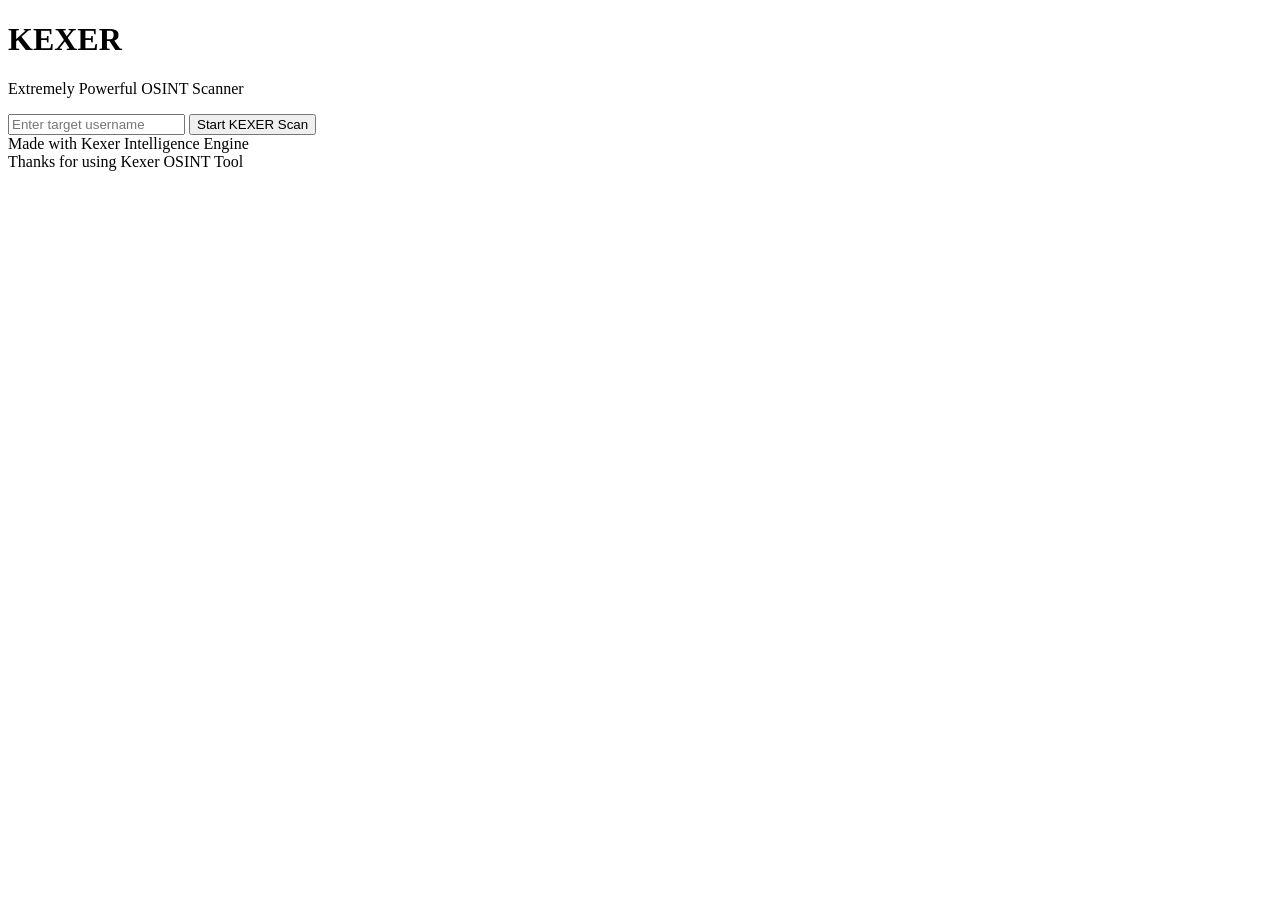
==== templates/index.html @ 6af77568 "Create index.html" ====
<!DOCTYPE html>
<html>
<head>
<title>KEXER OSINT</title>
<link rel="stylesheet" href="/static/style.css">
</head>
<body>

<div class="main">

<h1 class="logo">KEXER</h1>
<p class="tag">Extremely Powerful OSINT Scanner</p>

<form action="/scan">
<input name="username" placeholder="Enter target username" required>
<button>Start KEXER Scan</button>
</form>

</div>

<footer>
Made with Kexer Intelligence Engine<br>
Thanks for using Kexer OSINT Tool
</footer>

</body>
</html>
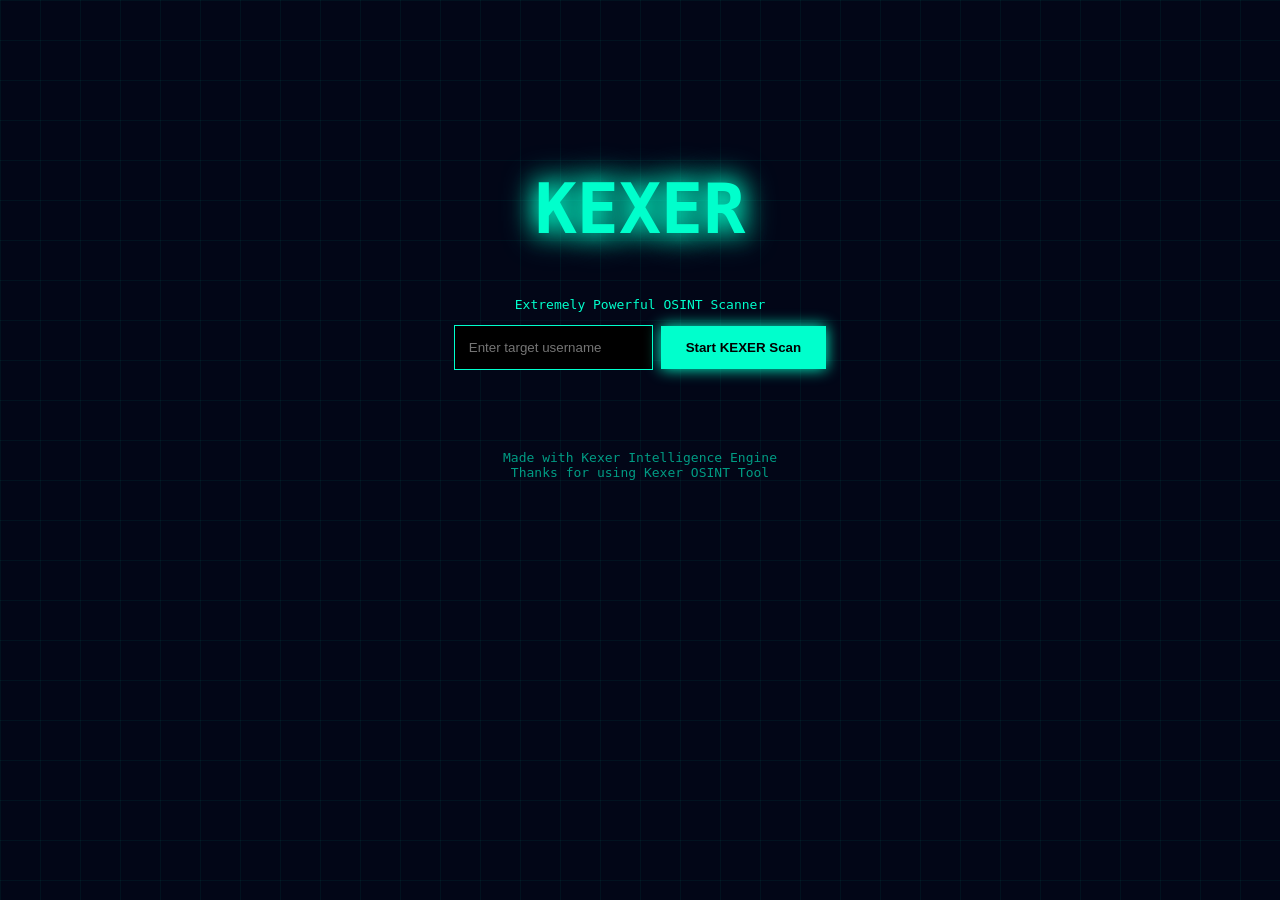
==== commit 95529e68: "Update index.html" ====
--- a/templates/index.html
+++ b/templates/index.html
@@ -2,18 +2,75 @@
 <html>
 <head>
 <title>KEXER OSINT</title>
+
+<meta name="viewport" content="width=device-width, initial-scale=1">
+
 <link rel="stylesheet" href="/static/style.css">
+
+<style>
+/* Extra UI effects */
+
+.grid-bg{
+position:fixed;
+top:0;
+left:0;
+width:100%;
+height:100%;
+background-image:
+linear-gradient(rgba(0,255,200,0.05) 1px, transparent 1px),
+linear-gradient(90deg, rgba(0,255,200,0.05) 1px, transparent 1px);
+background-size:40px 40px;
+z-index:-1;
+animation: moveGrid 20s linear infinite;
+}
+
+@keyframes moveGrid{
+0%{background-position:0 0;}
+100%{background-position:1000px 1000px;}
+}
+
+.scan-btn{
+transition:0.3s;
+box-shadow:0 0 15px #00ffcc;
+}
+
+.scan-btn:hover{
+transform:scale(1.05);
+box-shadow:0 0 30px #00ffcc;
+}
+
+.main{
+animation: fadeIn 1.2s ease;
+}
+
+@keyframes fadeIn{
+from{
+opacity:0;
+transform:translateY(30px);
+}
+to{
+opacity:1;
+transform:translateY(0);
+}
+}
+</style>
+
 </head>
 <body>
+
+<div class="grid-bg"></div>
 
 <div class="main">
 
 <h1 class="logo">KEXER</h1>
-<p class="tag">Extremely Powerful OSINT Scanner</p>
+
+<p id="typing" class="tag">
+Extremely Powerful OSINT Scanner
+</p>
 
 <form action="/scan">
 <input name="username" placeholder="Enter target username" required>
-<button>Start KEXER Scan</button>
+<button class="scan-btn">Start KEXER Scan</button>
 </form>
 
 </div>
@@ -23,5 +80,15 @@
 Thanks for using Kexer OSINT Tool
 </footer>
 
+<script src="/static/ui.js"></script>
+
+<script>
+// typing effect on homepage
+typeEffect(
+document.getElementById("typing"),
+"Extremely Powerful OSINT Scanner"
+);
+</script>
+
 </body>
 </html>
--- a/static/style.css
+++ b/static/style.css
@@ -0,0 +1,69 @@
+body{
+background:#020617;
+color:#00ffcc;
+font-family:monospace;
+text-align:center;
+padding:40px;
+}
+
+.logo{
+font-size:70px;
+text-shadow:0 0 30px #00ffcc;
+}
+
+.main{
+margin-top:120px;
+}
+
+input{
+padding:14px;
+background:black;
+border:1px solid #00ffcc;
+color:#00ffcc;
+}
+
+button{
+padding:14px 25px;
+background:#00ffcc;
+border:none;
+cursor:pointer;
+font-weight:bold;
+}
+
+.progress{
+width:80%;
+height:12px;
+background:#111;
+margin:25px auto;
+border-radius:10px;
+overflow:hidden;
+}
+
+#bar{
+height:100%;
+width:0%;
+background:#00ffcc;
+transition:0.3s;
+}
+
+.terminal{
+width:80%;
+margin:auto;
+background:black;
+padding:20px;
+border-radius:12px;
+text-align:left;
+}
+
+.found{
+color:#00ffcc;
+}
+
+.notfound{
+color:#ff4c4c;
+}
+
+footer{
+margin-top:80px;
+opacity:0.6;
+}
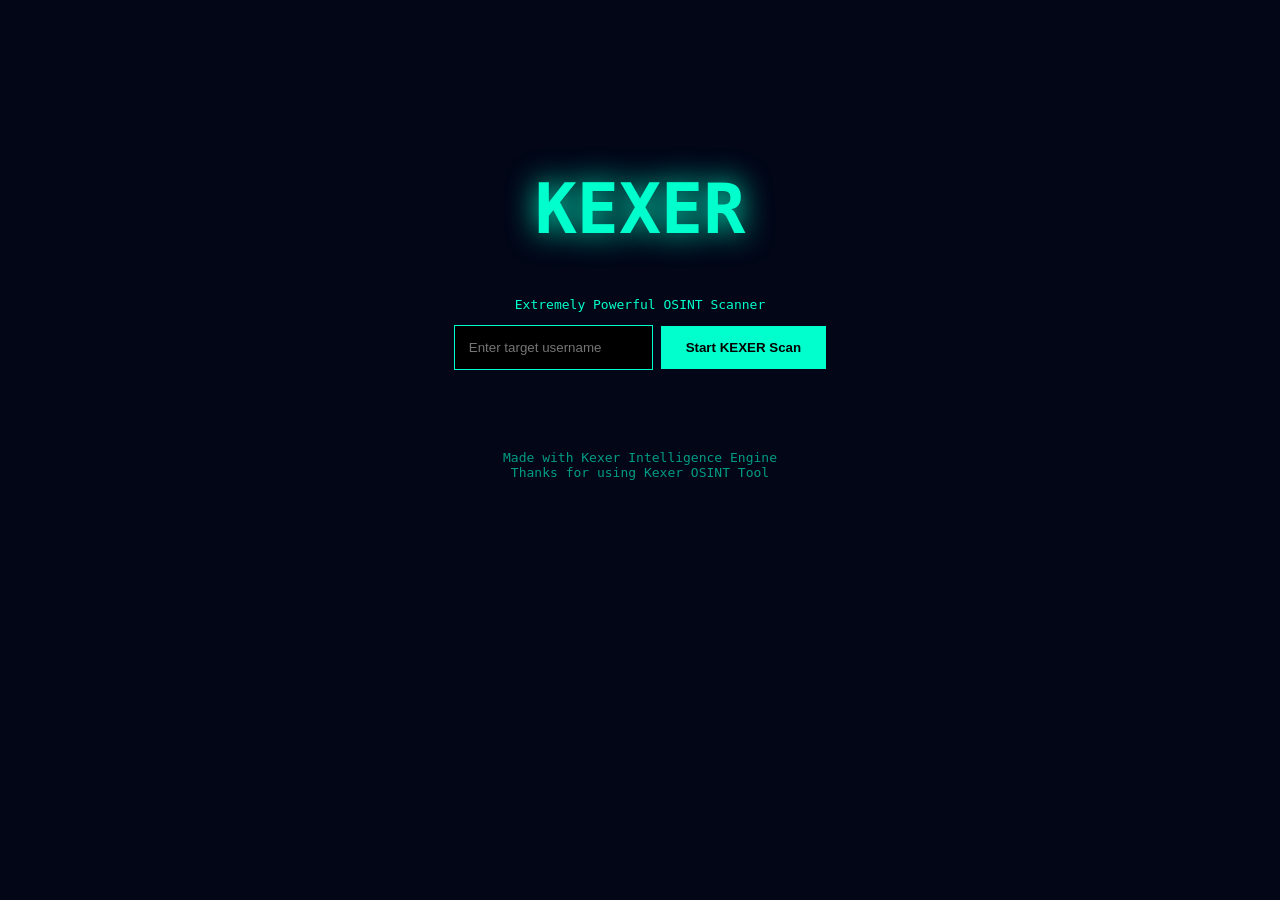
==== commit 6fdd7a9c: "Update index.html" ====
--- a/templates/index.html
+++ b/templates/index.html
@@ -2,77 +2,18 @@
 <html>
 <head>
 <title>KEXER OSINT</title>
-
-<meta name="viewport" content="width=device-width, initial-scale=1">
-
 <link rel="stylesheet" href="/static/style.css">
-
-<style>
-/* Extra UI effects */
-
-.grid-bg{
-position:fixed;
-top:0;
-left:0;
-width:100%;
-height:100%;
-background-image:
-linear-gradient(rgba(0,255,200,0.05) 1px, transparent 1px),
-linear-gradient(90deg, rgba(0,255,200,0.05) 1px, transparent 1px);
-background-size:40px 40px;
-z-index:-1;
-animation: moveGrid 20s linear infinite;
-}
-
-@keyframes moveGrid{
-0%{background-position:0 0;}
-100%{background-position:1000px 1000px;}
-}
-
-.scan-btn{
-transition:0.3s;
-box-shadow:0 0 15px #00ffcc;
-}
-
-.scan-btn:hover{
-transform:scale(1.05);
-box-shadow:0 0 30px #00ffcc;
-}
-
-.main{
-animation: fadeIn 1.2s ease;
-}
-
-@keyframes fadeIn{
-from{
-opacity:0;
-transform:translateY(30px);
-}
-to{
-opacity:1;
-transform:translateY(0);
-}
-}
-</style>
-
 </head>
 <body>
 
-<div class="grid-bg"></div>
-
 <div class="main">
-
 <h1 class="logo">KEXER</h1>
-
-<p id="typing" class="tag">
-Extremely Powerful OSINT Scanner
-</p>
+<p class="tag">Extremely Powerful OSINT Scanner</p>
 
 <form action="/scan">
 <input name="username" placeholder="Enter target username" required>
-<button class="scan-btn">Start KEXER Scan</button>
+<button>Start KEXER Scan</button>
 </form>
-
 </div>
 
 <footer>
@@ -80,15 +21,5 @@
 Thanks for using Kexer OSINT Tool
 </footer>
 
-<script src="/static/ui.js"></script>
-
-<script>
-// typing effect on homepage
-typeEffect(
-document.getElementById("typing"),
-"Extremely Powerful OSINT Scanner"
-);
-</script>
-
 </body>
 </html>
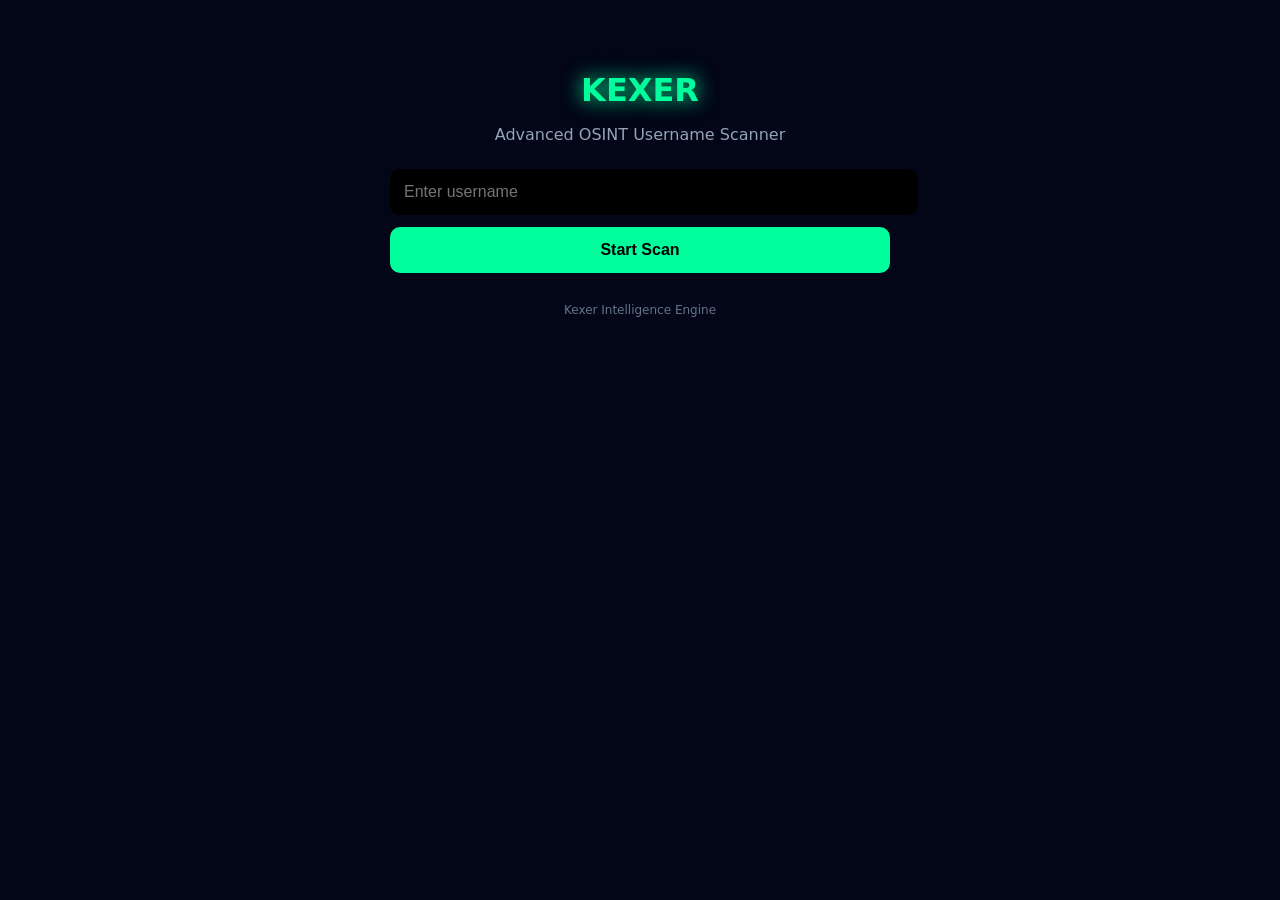
==== commit fab97bb2: "Add files via upload" ====
--- a/templates/index.html
+++ b/templates/index.html
@@ -1,25 +1,81 @@
 <!DOCTYPE html>
-<html>
+<html lang="en">
 <head>
+<meta charset="UTF-8">
+<meta name="viewport" content="width=device-width, initial-scale=1.0">
 <title>KEXER OSINT</title>
 <link rel="stylesheet" href="/static/style.css">
+
+<style>
+body{
+background:#020617;
+color:white;
+font-family:system-ui;
+margin:0;
+}
+
+.container{
+max-width:500px;
+margin:auto;
+padding:20px;
+text-align:center;
+}
+
+.logo{
+color:#00ff9c;
+font-size:32px;
+margin-bottom:5px;
+}
+
+.tag{
+color:#94a3b8;
+margin-bottom:25px;
+}
+
+input{
+width:100%;
+padding:14px;
+border-radius:10px;
+border:none;
+margin-bottom:12px;
+font-size:16px;
+}
+
+button{
+width:100%;
+padding:14px;
+border:none;
+border-radius:10px;
+background:#00ff9c;
+font-weight:700;
+font-size:16px;
+}
+
+footer{
+margin-top:30px;
+font-size:12px;
+color:#64748b;
+}
+</style>
 </head>
+
 <body>
 
-<div class="main">
+<div class="container">
+
 <h1 class="logo">KEXER</h1>
-<p class="tag">Extremely Powerful OSINT Scanner</p>
+<p class="tag">Advanced OSINT Username Scanner</p>
 
 <form action="/scan">
-<input name="username" placeholder="Enter target username" required>
-<button>Start KEXER Scan</button>
+<input name="username" placeholder="Enter username" required>
+<button>Start Scan</button>
 </form>
+
+<footer>
+Kexer Intelligence Engine
+</footer>
+
 </div>
 
-<footer>
-Made with Kexer Intelligence Engine<br>
-Thanks for using Kexer OSINT Tool
-</footer>
-
 </body>
-</html>
+</html>
--- a/static/style.css
+++ b/static/style.css
@@ -1,69 +1,62 @@
 body{
 background:#020617;
-color:#00ffcc;
+color:#00ff9c;
 font-family:monospace;
-text-align:center;
-padding:40px;
+padding:30px;
 }
 
 .logo{
-font-size:70px;
-text-shadow:0 0 30px #00ffcc;
+font-size:60px;
+text-align:center;
+text-shadow:0 0 20px #00ff9c;
+}
+
+.tag{
+text-align:center;
+margin-bottom:30px;
 }
 
 .main{
-margin-top:120px;
+text-align:center;
 }
 
 input{
-padding:14px;
+padding:12px;
 background:black;
-border:1px solid #00ffcc;
-color:#00ffcc;
+border:1px solid #00ff9c;
+color:#00ff9c;
 }
 
 button{
-padding:14px 25px;
-background:#00ffcc;
+padding:12px 20px;
+background:#00ff9c;
 border:none;
 cursor:pointer;
-font-weight:bold;
 }
 
 .progress{
-width:80%;
-height:12px;
+width:100%;
+height:6px;
 background:#111;
-margin:25px auto;
-border-radius:10px;
-overflow:hidden;
+margin:20px 0;
 }
 
 #bar{
 height:100%;
 width:0%;
-background:#00ffcc;
-transition:0.3s;
+background:#00ff9c;
 }
 
 .terminal{
-width:80%;
-margin:auto;
 background:black;
 padding:20px;
-border-radius:12px;
-text-align:left;
+height:300px;
+overflow:auto;
+border:1px solid #00ff9c33;
 }
 
-.found{
-color:#00ffcc;
+.report{
+display:inline-block;
+margin-top:20px;
+color:#00ff9c;
 }
-
-.notfound{
-color:#ff4c4c;
-}
-
-footer{
-margin-top:80px;
-opacity:0.6;
-}
